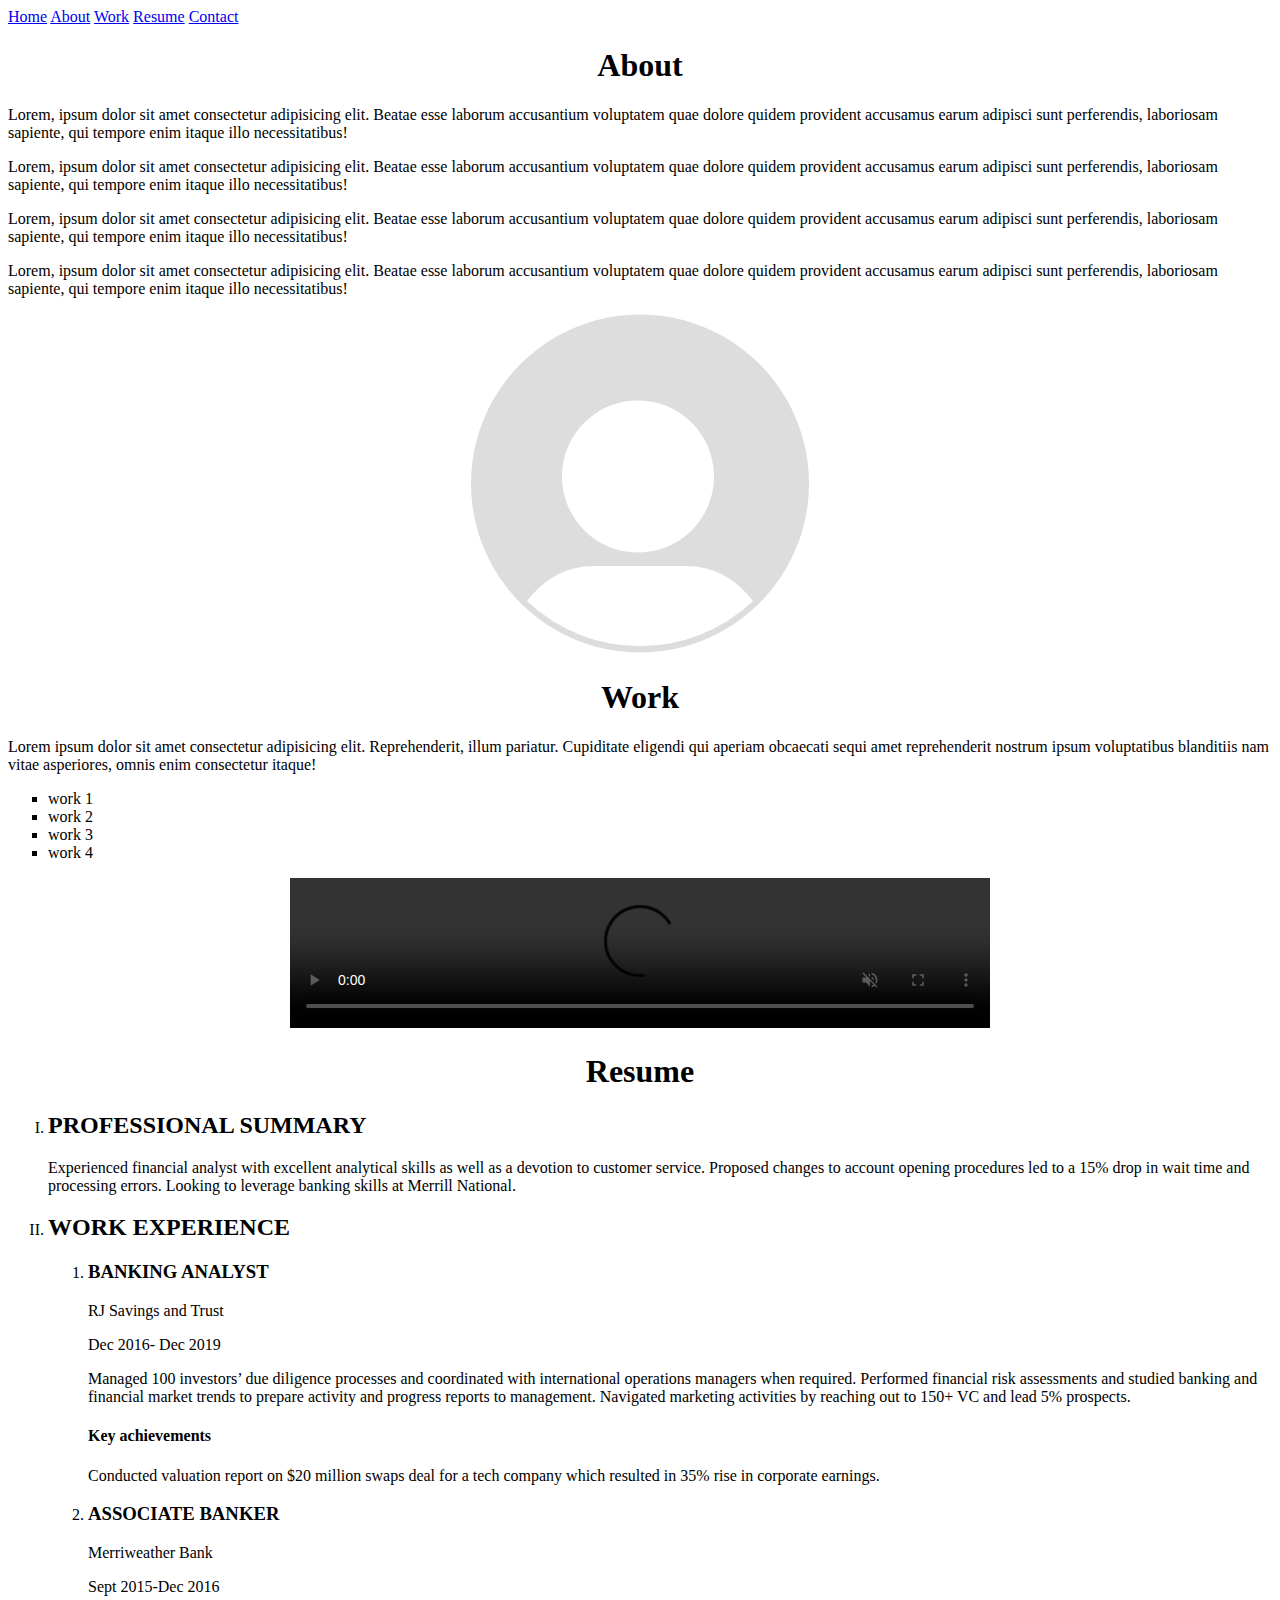
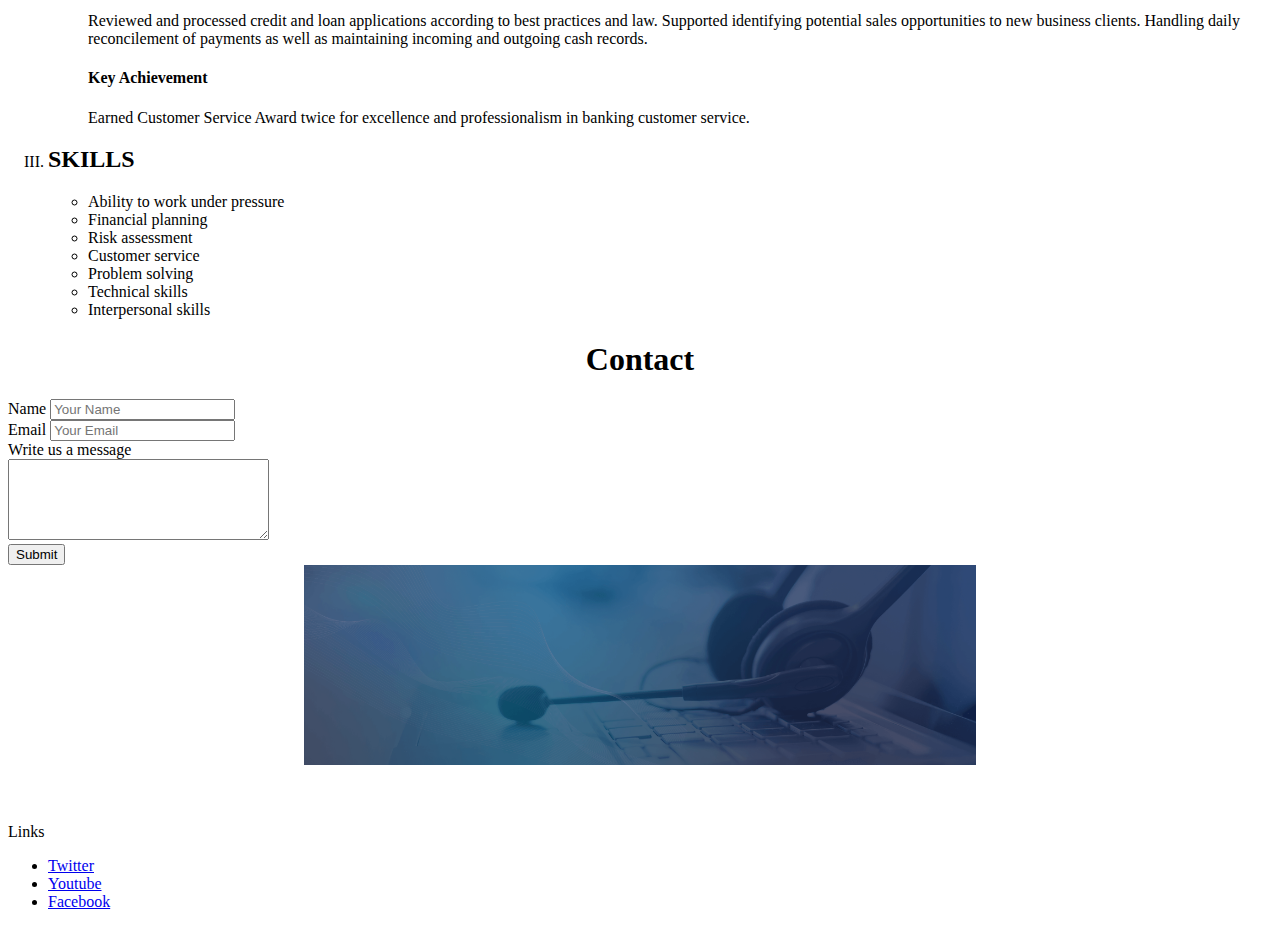
==== checkpoint-html.html @ b5226234 "Added the checkpoint project" ====
<!DOCTYPE html>
<html lang="en">

<head>
    <meta charset="UTF-8">
    <meta name="viewport" content="width=device-width, initial-scale=1.0">
    <title>HTML fundumentals | Checkpoint</title>
</head>

<body>
    <!--This is the nav bar-->
    <header>
        <a id="header">
            <nav>
                <a href="#Home">Home</a>
                <a href="#About">About</a>
                <a href="#Work">Work</a>
                <a href="#Resume">Resume</a>
                <a href="#Contact">Contact</a>
            </nav>
    </header>
    <!--This is the about me section with some place holder text-->
    <article><a id="About">
            <center>
                <h1>About</h1>
            </center>
            <p>Lorem, ipsum dolor sit amet consectetur adipisicing
                elit. Beatae esse laborum accusantium voluptatem
                quae dolore quidem provident accusamus earum
                adipisci sunt perferendis, laboriosam sapiente,
                qui tempore enim itaque illo necessitatibus!</p>
            <p>Lorem, ipsum dolor sit amet consectetur adipisicing
                elit. Beatae esse laborum accusantium voluptatem
                quae dolore quidem provident accusamus earum
                adipisci sunt perferendis, laboriosam sapiente,
                qui tempore enim itaque illo necessitatibus!</p>
            <p>Lorem, ipsum dolor sit amet consectetur adipisicing
                elit. Beatae esse laborum accusantium voluptatem
                quae dolore quidem provident accusamus earum
                adipisci sunt perferendis, laboriosam sapiente,
                qui tempore enim itaque illo necessitatibus!</p>
            <p>Lorem, ipsum dolor sit amet consectetur adipisicing
                elit. Beatae esse laborum accusantium voluptatem
                quae dolore quidem provident accusamus earum
                adipisci sunt perferendis, laboriosam sapiente,
                qui tempore enim itaque illo necessitatibus!</p>
            <center><img src="Default_pfp.svg"></center>
    </article>
    <!--This is the works section-->
    <section><a id="Work">
            <center>
                <h1>Work</h1>
            </center>
            <p>Lorem ipsum dolor sit amet consectetur adipisicing elit.
                Reprehenderit, illum pariatur.
                Cupiditate eligendi qui aperiam obcaecati sequi
                amet reprehenderit nostrum ipsum voluptatibus blanditiis
                nam vitae asperiores,
                omnis enim consectetur itaque!</p>
            <!--These are some placeholders of services provided-->
            <ul type="square">
                <li>work 1</li>
                <li>work 2</li>
                <li>work 3</li>
                <li>work 4</li>
            </ul>
            <center><video width="700" controls muted>
                    <source src="working.mp4" type="video/mp4">
                </video>
            </center>
    </section>
    <!--This is the resume section-->
    <article><a id="Resume">
            <center>
                <h1>Resume</h1>
            </center>
            <!--this resume is taken from https://zety.com/blog/plain-text-resume-example-->
            <ol type="I">
                <li>
                    <h2>PROFESSIONAL SUMMARY</h2>
                    Experienced financial analyst with excellent analytical
                    skills as well as a devotion to customer service.
                    Proposed changes to account opening procedures led to a
                    15% drop in wait time and processing errors.
                    Looking to leverage banking skills at Merrill National.
                </li>
                <li>
                    <h2>WORK EXPERIENCE</h2>
                    <ol type="1">
                        <li>
                            <h3>BANKING ANALYST</h3>
                            <p>RJ Savings and Trust</p>
                            <p>Dec 2016- Dec 2019</p>
                            <p>Managed 100 investors’ due diligence processes and
                                coordinated with international operations managers
                                when required.
                                Performed financial risk assessments and studied
                                banking and financial market trends to prepare
                                activity and progress reports to management.
                                Navigated marketing activities by reaching out
                                to 150+ VC and lead 5% prospects.</p>
                            <h4>Key achievements</h4>
                            <p>
                                Conducted valuation report on $20 million swaps
                                deal for a tech company which resulted in 35%
                                rise in corporate earnings.
                            </p>
                        </li>
                        <li>
                            <h3>ASSOCIATE BANKER</h3>
                            <p>Merriweather Bank</p>
                            <p>Sept 2015-Dec 2016</p>

                            <p>Reviewed and processed credit and loan applications
                                according to best practices and law.
                                Supported identifying potential sales opportunities
                                to new business clients.
                                Handling daily reconcilement of payments as well as
                                maintaining incoming and outgoing cash records.
                            </p>

                            <h4>Key Achievement</h4>

                            <p>Earned Customer Service Award twice for
                                excellence and professionalism in banking
                                customer service.</p>
                        </li>

                    </ol>
                </li>
                <li>
                    <h2>SKILLS</h2>
                    <ul>
                        <li>Ability to work under pressure</li>
                        <li>Financial planning</li>
                        <li>Risk assessment</li>
                        <li>Customer service</li>
                        <li>Problem solving</li>
                        <li>Technical skills</li>
                        <li>Interpersonal skills</li>
                    </ul>
                </li>
            </ol>

    </article>
    <!--This is the "contact us" section-->
    <section><a id="Contact">
            <center>
                <h1>Contact</h1>
            </center>
            <form>
                Name <input id="name" type="text" placeholder="Your Name"><br>
                Email <input id="email" type="text" placeholder="Your Email"><br>
                <label>Write us a message</label><br>
                <textarea name="message" cols="30" rows="5"></textarea><br>
                <button type="submit">Submit</button>
            </form>
            <center><img src="contact.jpg" height="200"></center>
    </section>
    <br>
    <br>
    <br>
    <!--footer, nothing else to put here-->
    <footer>
        <aside>Links
            <div>
                <ul>
                    <li><a href="https://twitter.com">Twitter</a></li>
                    <li><a href="https://youtube.com">Youtube</a></li>
                    <li><a href="https://facebook.com">Facebook</a></li>
                </ul>
            </div>
        </aside>
    </footer>
</body>

</html>
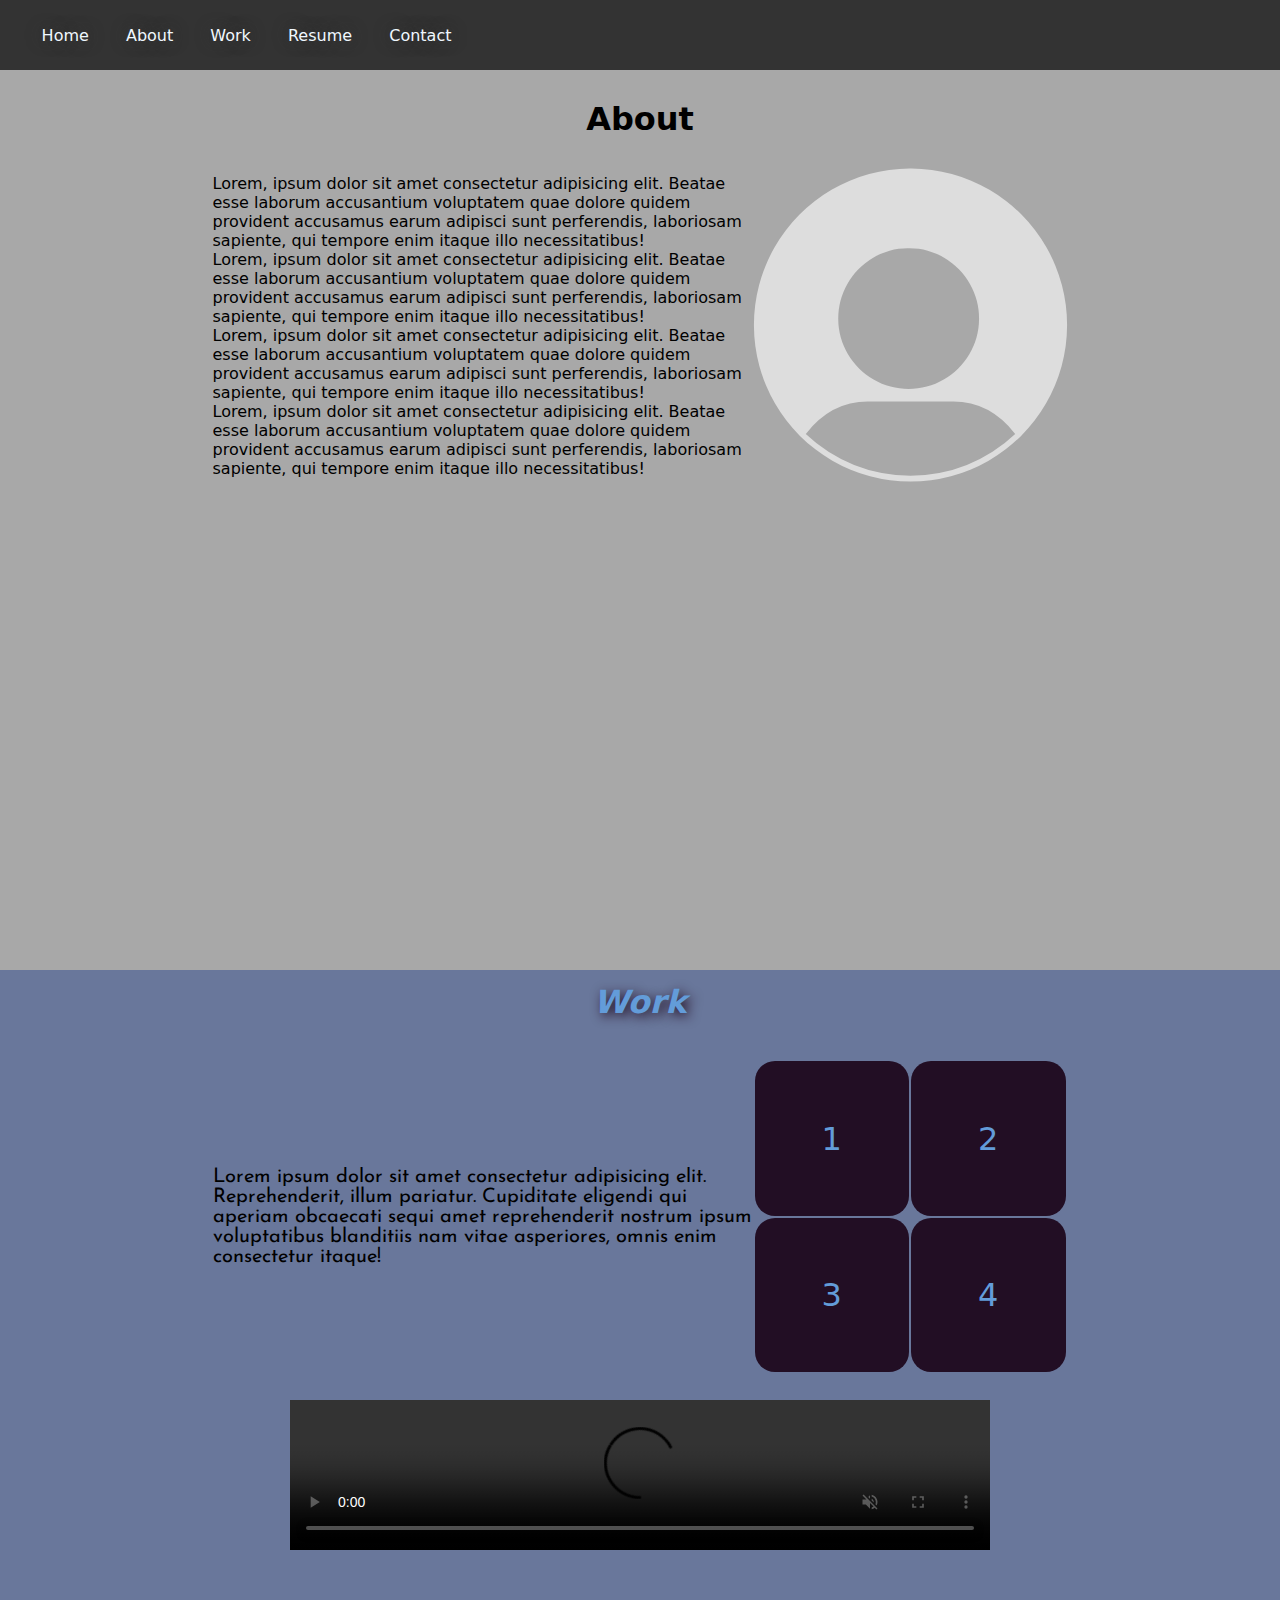
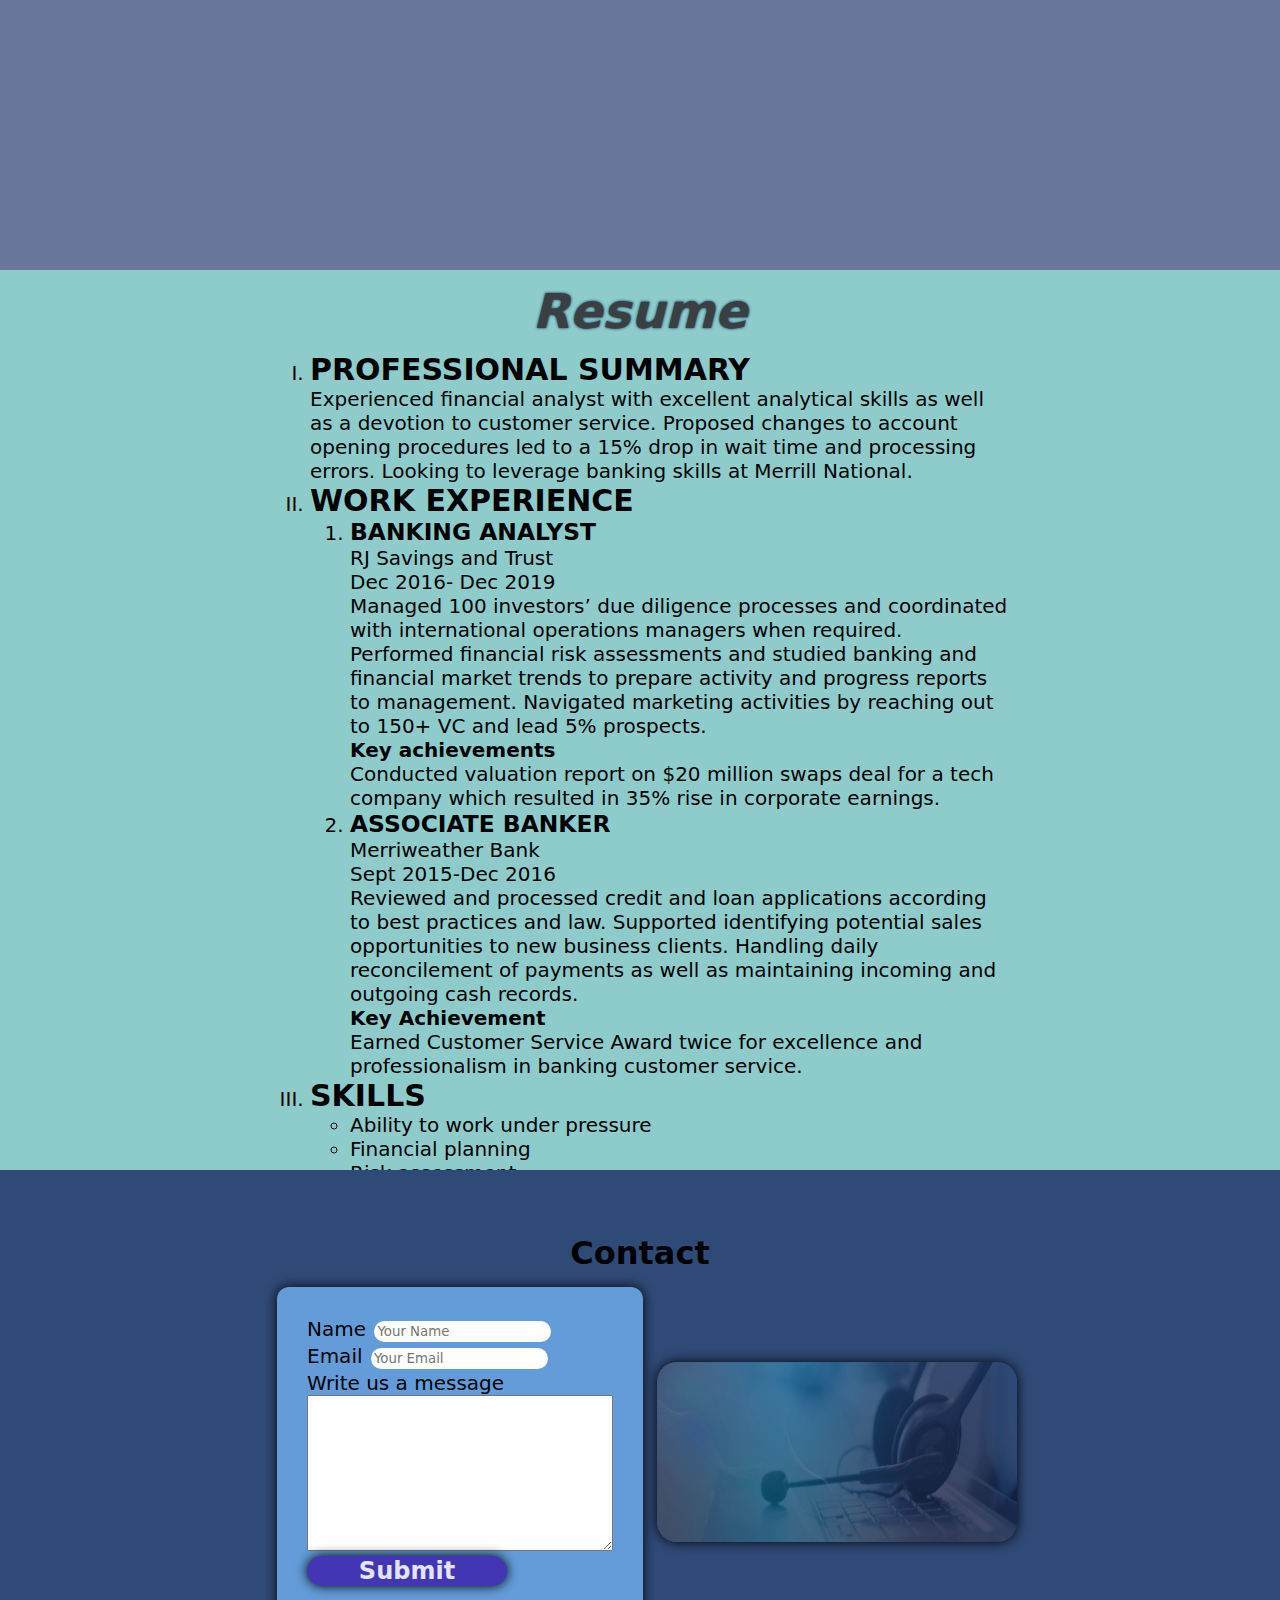
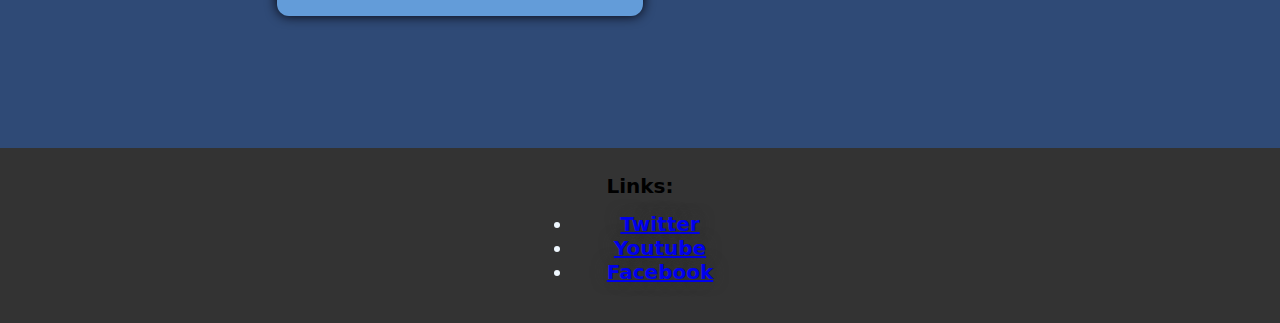
==== commit 5bdcffe9: "added css" ====
--- a/checkpoint-html.html
+++ b/checkpoint-html.html
@@ -5,6 +5,11 @@
     <meta charset="UTF-8">
     <meta name="viewport" content="width=device-width, initial-scale=1.0">
     <title>HTML fundumentals | Checkpoint</title>
+    <link rel="preconnect" href="https://fonts.googleapis.com">
+    <link rel="preconnect" href="https://fonts.gstatic.com" crossorigin>
+    <link href="https://fonts.googleapis.com/css2?family=Josefin+Sans:ital,wght@0,100..700;1,100..700&display=swap"
+        rel="stylesheet">
+    <link rel="stylesheet" href="style.css">
 </head>
 
 <body>
@@ -12,70 +17,71 @@
     <header>
         <a id="header">
             <nav>
-                <a href="#Home">Home</a>
-                <a href="#About">About</a>
-                <a href="#Work">Work</a>
-                <a href="#Resume">Resume</a>
-                <a href="#Contact">Contact</a>
+                <a class=navbtn href="#Home">Home</a>
+                <a class=navbtn href="#About">About</a>
+                <a class=navbtn href="#Work">Work</a>
+                <a class=navbtn href="#Resume">Resume</a>
+                <a class=navbtn href="#Contact">Contact</a>
             </nav>
     </header>
     <!--This is the about me section with some place holder text-->
-    <article><a id="About">
-            <center>
-                <h1>About</h1>
-            </center>
-            <p>Lorem, ipsum dolor sit amet consectetur adipisicing
-                elit. Beatae esse laborum accusantium voluptatem
-                quae dolore quidem provident accusamus earum
-                adipisci sunt perferendis, laboriosam sapiente,
-                qui tempore enim itaque illo necessitatibus!</p>
-            <p>Lorem, ipsum dolor sit amet consectetur adipisicing
-                elit. Beatae esse laborum accusantium voluptatem
-                quae dolore quidem provident accusamus earum
-                adipisci sunt perferendis, laboriosam sapiente,
-                qui tempore enim itaque illo necessitatibus!</p>
-            <p>Lorem, ipsum dolor sit amet consectetur adipisicing
-                elit. Beatae esse laborum accusantium voluptatem
-                quae dolore quidem provident accusamus earum
-                adipisci sunt perferendis, laboriosam sapiente,
-                qui tempore enim itaque illo necessitatibus!</p>
-            <p>Lorem, ipsum dolor sit amet consectetur adipisicing
-                elit. Beatae esse laborum accusantium voluptatem
-                quae dolore quidem provident accusamus earum
-                adipisci sunt perferendis, laboriosam sapiente,
-                qui tempore enim itaque illo necessitatibus!</p>
-            <center><img src="Default_pfp.svg"></center>
+    <article class="section1"><a id="About">
+            <h1>About</h1>
+            <div class="about-container">
+                <p>Lorem, ipsum dolor sit amet consectetur adipisicing
+                    elit. Beatae esse laborum accusantium voluptatem
+                    quae dolore quidem provident accusamus earum
+                    adipisci sunt perferendis, laboriosam sapiente,
+                    qui tempore enim itaque illo necessitatibus!</br>
+                    Lorem, ipsum dolor sit amet consectetur adipisicing
+                    elit. Beatae esse laborum accusantium voluptatem
+                    quae dolore quidem provident accusamus earum
+                    adipisci sunt perferendis, laboriosam sapiente,
+                    qui tempore enim itaque illo necessitatibus!</br>
+                    Lorem, ipsum dolor sit amet consectetur adipisicing
+                    elit. Beatae esse laborum accusantium voluptatem
+                    quae dolore quidem provident accusamus earum
+                    adipisci sunt perferendis, laboriosam sapiente,
+                    qui tempore enim itaque illo necessitatibus!</br>
+                    Lorem, ipsum dolor sit amet consectetur adipisicing
+                    elit. Beatae esse laborum accusantium voluptatem
+                    quae dolore quidem provident accusamus earum
+                    adipisci sunt perferendis, laboriosam sapiente,
+                    qui tempore enim itaque illo necessitatibus!</p>
+                <img src="Default_pfp.svg">
+            </div>
     </article>
     <!--This is the works section-->
-    <section><a id="Work">
-            <center>
-                <h1>Work</h1>
-            </center>
-            <p>Lorem ipsum dolor sit amet consectetur adipisicing elit.
-                Reprehenderit, illum pariatur.
-                Cupiditate eligendi qui aperiam obcaecati sequi
-                amet reprehenderit nostrum ipsum voluptatibus blanditiis
-                nam vitae asperiores,
-                omnis enim consectetur itaque!</p>
-            <!--These are some placeholders of services provided-->
-            <ul type="square">
-                <li>work 1</li>
-                <li>work 2</li>
-                <li>work 3</li>
-                <li>work 4</li>
-            </ul>
+    <section class="section2"><a id="Work">
+            <h1>Work</h1>
+            <div class="work-container">
+                <p>Lorem ipsum dolor sit amet consectetur adipisicing elit.
+                    Reprehenderit, illum pariatur.
+                    Cupiditate eligendi qui aperiam obcaecati sequi
+                    amet reprehenderit nostrum ipsum voluptatibus blanditiis
+                    nam vitae asperiores,
+                    omnis enim consectetur itaque!</p>
+                <!--These are some placeholders of services provided-->
+                <table>
+                    <tr>
+                        <td>1</td>
+                        <td>2</td>
+                    </tr>
+                    <tr>
+                        <td>3</td>
+                        <td>4</td>
+                    </tr>
+                </table>
+            </div>
             <center><video width="700" controls muted>
                     <source src="working.mp4" type="video/mp4">
-                </video>
-            </center>
+                </video></center>
     </section>
     <!--This is the resume section-->
-    <article><a id="Resume">
-            <center>
-                <h1>Resume</h1>
-            </center>
+    <article class="section3"><a id="Resume">
+            <h1>Resume</h1>
             <!--this resume is taken from https://zety.com/blog/plain-text-resume-example-->
-            <ol type="I">
+            <ol class="resume-container" type="I">
                 <li>
                     <h2>PROFESSIONAL SUMMARY</h2>
                     Experienced financial analyst with excellent analytical
@@ -141,33 +147,29 @@
                     </ul>
                 </li>
             </ol>
-
     </article>
     <!--This is the "contact us" section-->
-    <section><a id="Contact">
-            <center>
-                <h1>Contact</h1>
-            </center>
-            <form>
-                Name <input id="name" type="text" placeholder="Your Name"><br>
-                Email <input id="email" type="text" placeholder="Your Email"><br>
-                <label>Write us a message</label><br>
-                <textarea name="message" cols="30" rows="5"></textarea><br>
-                <button type="submit">Submit</button>
-            </form>
-            <center><img src="contact.jpg" height="200"></center>
+    <section class="contact"><a id="Contact">
+            <h1>Contact</h1>
+            <div class="contact-container">
+                <form>
+                    Name <input id="name" type="text" placeholder="Your Name"><br>
+                    Email <input id="email" type="text" placeholder="Your Email"><br>
+                    <label>Write us a message</label><br>
+                    <textarea name="message" cols="30" rows="5"></textarea><br>
+                    <button id="btn" type="submit">Submit</button>
+                </form>
+                <img src="contact.jpg" height="200">
+            </div>
     </section>
-    <br>
-    <br>
-    <br>
     <!--footer, nothing else to put here-->
     <footer>
-        <aside>Links
-            <div>
+        <aside>Links:
+            <div id="links">
                 <ul>
-                    <li><a href="https://twitter.com">Twitter</a></li>
-                    <li><a href="https://youtube.com">Youtube</a></li>
-                    <li><a href="https://facebook.com">Facebook</a></li>
+                    <li><a class="link" href="https://twitter.com">Twitter</a></li>
+                    <li><a class="link" href="https://youtube.com">Youtube</a></li>
+                    <li><a class="link" href="https://facebook.com">Facebook</a></li>
                 </ul>
             </div>
         </aside>
--- a/style.css
+++ b/style.css
@@ -0,0 +1,225 @@
+*{
+    margin: 0;
+    font-family: system-ui, -apple-system, BlinkMacSystemFont, 'Segoe UI', Roboto, Oxygen, Ubuntu, Cantarell, 'Open Sans', 'Helvetica Neue', sans-serif;
+}
+h1{
+    font-size: 32px;
+    text-align: center;
+}
+/* Nav and Buttons styles */
+nav{
+    align-items: center;
+    background-color: #333;
+    padding: 2%;
+    margin: 0;
+}
+nav .navbtn {
+    display: inline;
+    text-align: center;
+    padding: 14px 16px;
+    text-decoration: none;
+    color: aliceblue;
+    text-shadow: #333 0px 0px 16px;
+}
+
+nav a:hover{
+    transition: 100ms;
+    transition-timing-function: ease-in;
+    background-color: #ddd;
+    color: black;
+    font-weight: 500;
+}
+
+/* The about section */
+.section1{
+    height: 100vh;max-height: 100vh;
+    overflow: hidden;
+    background-color: rgb(168, 168, 168);
+}
+.section1 h1{
+    margin-block: 30px;
+}
+
+.about-container p {
+    width: 60vh;
+    overflow: hidden;
+}
+
+.about-container img {
+    width: 40vh;max-width: 40vh;
+    height: 35vh;max-width: 35vh;
+}
+
+.about-container{
+    display: flex;
+    align-items: center;
+    justify-content: center;
+    margin-inline: 10vh;
+}
+
+/* The Work Section */
+.section2{
+    height: 100vh;max-height: 100vh;
+    background-color: #69779b
+}
+.section2 h1{
+    color:#639cd9;
+    padding: 1%;
+    text-shadow: #220e24 3px 3px 12px;
+    font-style: italic;
+}
+.work-container{
+    display: flex;
+    align-items: center;
+    justify-content: center;
+    margin-inline: 10vh;
+    margin-block: 2%;
+    overflow: hidden;
+}
+.work-container p{
+    width: 60vh;
+    overflow: hidden;
+    font-family: "Josefin Sans";
+    font-size: 20px;
+}
+
+.work-container table{
+    width: 40vh;max-width: 40vh;
+    height: 35vh;max-width: 35vh;
+}
+
+td{
+    transition: 300ms;
+    background-color:#220e24;
+    padding:18px;
+    border-radius:20px;
+    color:#639cd9;
+    align-items:center;
+    justify-content:center;
+    text-align: center;
+    font-size: 32px;
+}
+
+td:hover{
+    transition: 100ms;
+    transition-timing-function: ease-in;
+    background-color: #ddd;
+    color: black;
+}
+
+/* This is the resume section */
+.section3{
+    height: 100vh;max-height: 100vh;
+    background-color: #8ecccc;
+    overflow: hidden;
+}
+
+.section3 h1{
+    font-style: oblique;
+    padding: 1%;
+    color: #3a4042;
+    text-shadow: #042455 0px 0px 3px;
+    font-size: 48px;
+}
+
+.resume-container{
+    align-items: center;
+    justify-content: center;
+    margin-inline: 30vh;
+    font-size: 20px;
+}
+
+.resume-container p{
+    font-size: 20px;
+}
+
+/* This is the contact section */
+.contact{
+    height: 50vh;max-height: 100vh;
+    background-color: #2F4A76;
+    overflow: hidden;
+    padding-block: 5%;
+}
+
+.contact-container{ 
+    display: flex;
+    align-items: center;
+    justify-content: center;
+    margin-inline: 30vh;
+    font-weight: 600px;
+    font-size: 20px;
+}
+
+.contact img{
+    border-radius: 20px;
+    box-shadow: #05040b 0px 0px 12px;
+    width: 40vh;
+    height: 20vh;
+}
+
+form{
+    background-color: #639cd9;
+    padding: 4%;
+    border-radius: 12px;
+    margin: 2%;
+    box-shadow: #05040b 0px 0px 12px;
+    width:40vh;
+    height: 30vh;
+}
+
+input{
+    margin: 2px;
+    padding: 1%;
+    border: transparent;
+    border-radius: 36px;
+}
+
+#btn{
+    transition: 400ms;
+    width: 200px;
+    border: none;
+    border-radius: 40px;
+    box-shadow: black 0px 0px 12px;
+    cursor: pointer;
+    font-size: 24px;
+    font-weight: bold;
+    color: #e4e4f7;
+    background-color:#4336b5;
+}
+
+#btn:hover{
+    transition: 400ms;
+    background-color:#b6aefa;
+    color: #042455;
+}
+
+textarea{
+    width: 300px;
+    height: 150px;
+}
+
+footer{
+    align-items: center;
+    background-color: #333;
+    padding: 2%;
+    margin: 0;
+    
+}
+footer aside{
+    margin-inline: 40%;
+    font-size: 20px;
+    font-weight: 600;
+    text-align: center;
+}
+#links{
+    padding: 14px 16px;
+    text-decoration: none;
+    color: aliceblue;
+    text-shadow: #333 0px 0px 16px;
+
+}.link:hover{
+    transition: 100ms;
+    transition-timing-function: ease-in;
+    color: black;
+    font-weight: 500;
+}